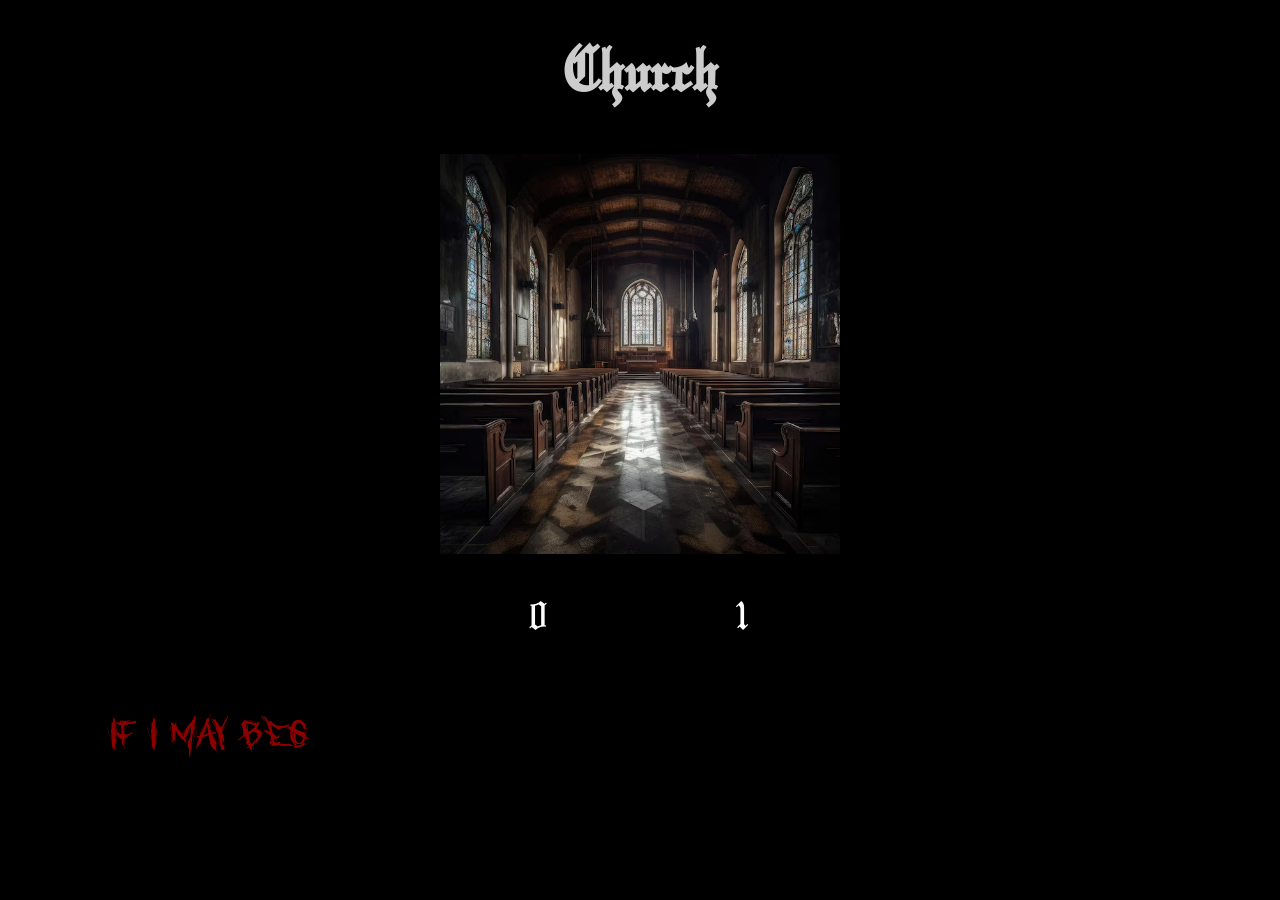
==== church.html @ 1edafe4a "all pages created" ====
<!DOCTYPE html>
<html lang="en">
<head>
    <meta charset="UTF-8">
    <title>Sister Margaret's Diary</title>
    <link rel="stylesheet" href="style.css">
</head>
<body>
    <div class="diary-area">
        <h1> Church </h1>

        <div class="image">
            <img id="image" width="400px" src="./img/church.avif">
            <br><br><br>
            <button  class="nav-button" onclick="window.location.href='church_basement.html'">
                0
            </button>

            <button class="nav-button" onclick="window.location.href='ignatius_room.html'">
                1
            </button>
        </div>

        <p id="text">
            If I may begin from the end, here is something you need to know... I'm dead! I died in this monastery in 1901 and you
            will help me to redeem my soul, I'm stuck here, for some reason.
            <br><br>
            Someone killed me, but I cannot give you a lot of information now. You will have to navigate through other rooms...
        </p>
    </div>

    <script src="script.js"></script>
</body>
</html>
---- style.css ----
body{
    background: black;
}

.diary-area{
    padding: 0px 100px 0px 100px;
}

.image{
    text-align: center;
}

@font-face {
    font-family: 'OldEnglish';
    src: url('font/oldeenglish.ttf') format('truetype'); /* or .woff */
}

@font-face {
    font-family: 'WhoAsks';
    src: url('font/whoasks.ttf') format('truetype'); /* or .woff */
}

h1 {
    text-align: center;
    font-family: 'OldEnglish', serif;
    color: rgba(255, 255, 255, 0.8);
    font-size: 50pt;
}

p{
    font-family: 'WhoAsks', sans-serif;
    color: darkred;
    font-size: 40pt;
}

.portal-area{
    text-align: center;
    padding-top: 50px;
}

.door-button {
    width: 500px;
    height: 300px;
    background-color: #000000; /* Wood-like color */
    border: none;
    color: white;
    font-size: 150px;
    font-family: OldEnglish;
    text-align: center;
    cursor: pointer;
    box-shadow: 2px 2px 10px rgba(0, 0, 0, 0.3);
}

.door-button:hover {
    color: darkred;
    font-family: WhoAsks;
}

.nav-button {
    margin-left: 50px;
    margin-right: 50px;
    width: 100px;
    height: 50px;
    background-color: #000000; /* Wood-like color */
    border: none;
    color: white;
    font-size: 50px;
    font-family: OldEnglish;
    text-align: center;
    cursor: pointer;
    box-shadow: 2px 2px 10px rgba(0, 0, 0, 0.3);
}

.nav-button:hover {
    color: darkred;
}
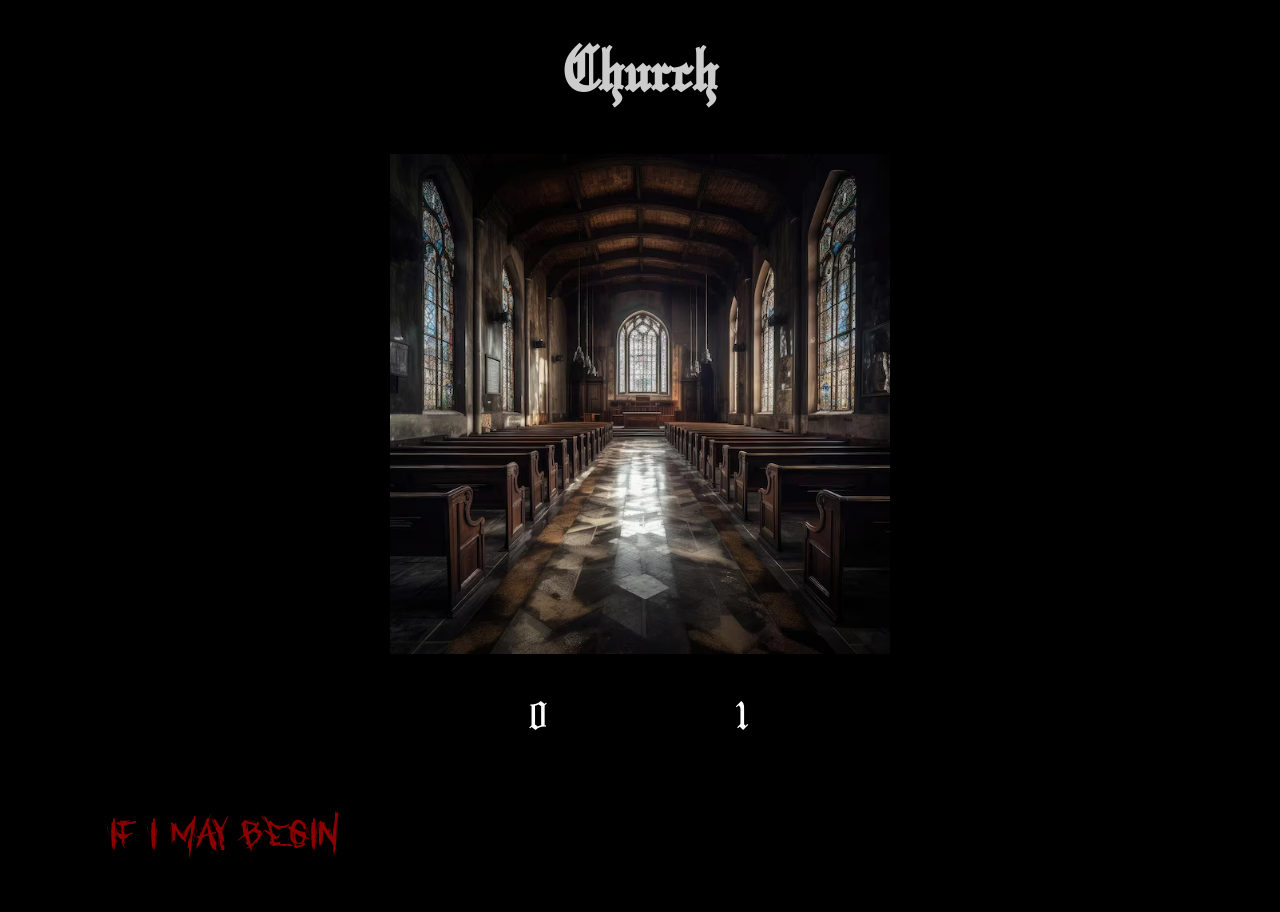
==== commit 4c20d415: "structure works" ====
--- a/church.html
+++ b/church.html
@@ -10,7 +10,7 @@
         <h1> Church </h1>
 
         <div class="image">
-            <img id="image" width="400px" src="./img/church.avif">
+            <img width="500px" src="./img/church.avif">
             <br><br><br>
             <button  class="nav-button" onclick="window.location.href='church_basement.html'">
                 0
--- a/style.css
+++ b/style.css
@@ -35,7 +35,7 @@
 
 .portal-area{
     text-align: center;
-    padding-top: 50px;
+    padding-top: 300px;
 }
 
 .door-button {
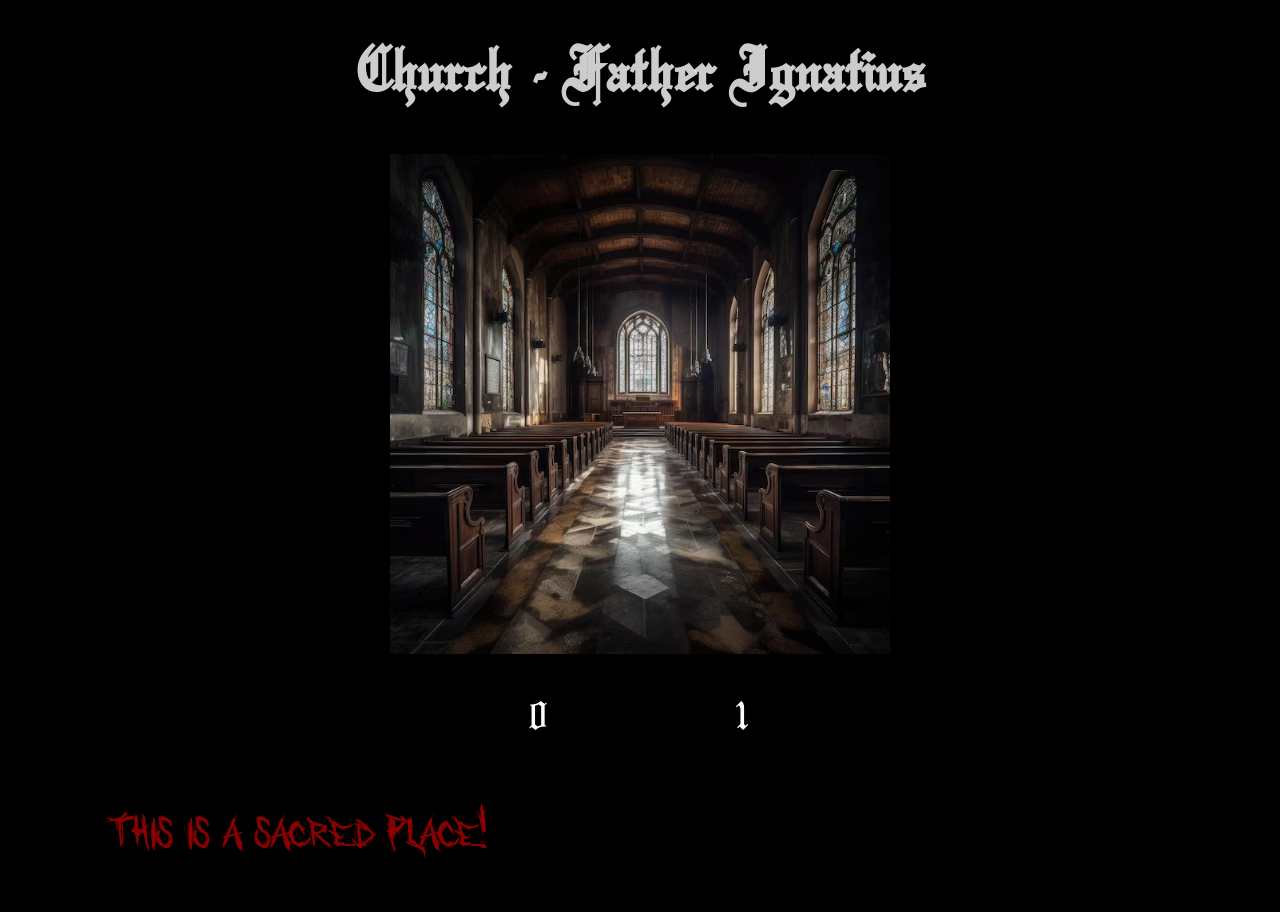
==== commit 3edc14fa: "story almost finished" ====
--- a/church.html
+++ b/church.html
@@ -7,7 +7,7 @@
 </head>
 <body>
     <div class="diary-area">
-        <h1> Church </h1>
+        <h1> Church - Father Ignatius </h1>
 
         <div class="image">
             <img width="500px" src="./img/church.avif">
@@ -22,10 +22,7 @@
         </div>
 
         <p id="text">
-            If I may begin from the end, here is something you need to know... I'm dead! I died in this monastery in 1901 and you
-            will help me to redeem my soul, I'm stuck here, for some reason.
-            <br><br>
-            Someone killed me, but I cannot give you a lot of information now. You will have to navigate through other rooms...
+            This is a sacred place! Do not bring blasphemy to this church! Before this place was harmonious, but the seek for power of one nun, ruined everything!
         </p>
     </div>
 
--- a/style.css
+++ b/style.css
@@ -1,5 +1,6 @@
 body{
     background: black;
+    transition: background-image 0.3s ease-in-out;
 }
 
 .diary-area{
@@ -12,12 +13,12 @@
 
 @font-face {
     font-family: 'OldEnglish';
-    src: url('font/oldeenglish.ttf') format('truetype'); /* or .woff */
+    src: url('font/oldeenglish.ttf') format('truetype');
 }
 
 @font-face {
     font-family: 'WhoAsks';
-    src: url('font/whoasks.ttf') format('truetype'); /* or .woff */
+    src: url('font/whoasks.ttf') format('truetype');
 }
 
 h1 {
@@ -41,7 +42,7 @@
 .door-button {
     width: 500px;
     height: 300px;
-    background-color: #000000; /* Wood-like color */
+    background-color: #000000;
     border: none;
     color: white;
     font-size: 150px;
@@ -61,7 +62,7 @@
     margin-right: 50px;
     width: 100px;
     height: 50px;
-    background-color: #000000; /* Wood-like color */
+    background-color: #000000;
     border: none;
     color: white;
     font-size: 50px;
